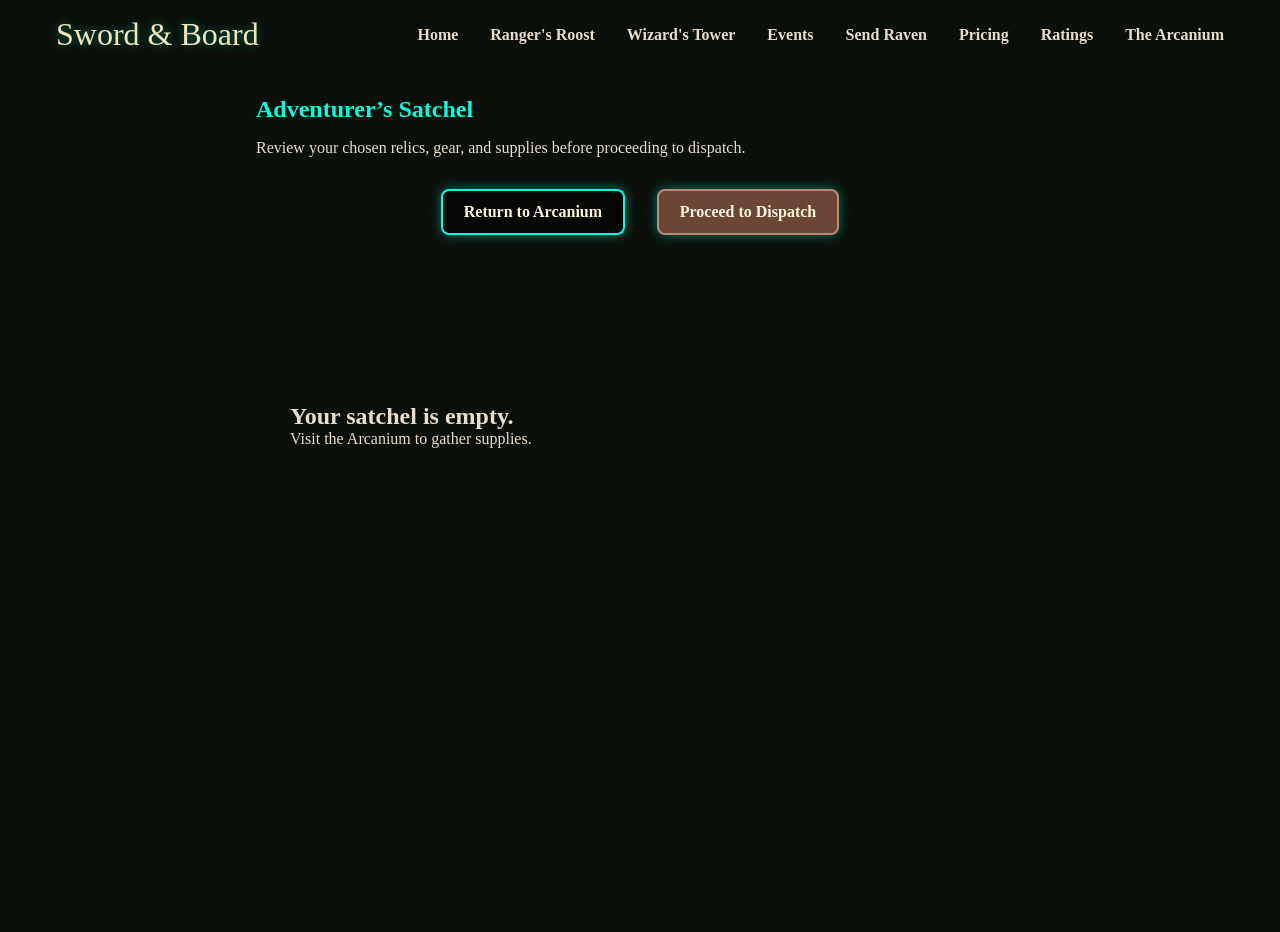
==== cart.html @ 252a0929 "Add files via upload" ====
<!doctype html>
<html lang="en">
  <head>
    <meta charset="UTF-8" />
    <meta name="viewport" content="width=device-width, initial-scale=1.0" />
    <title>Sword & Board Arcanium</title>
    <link rel="stylesheet" href="css/base.css" />
    <link rel="stylesheet" href="css/layout.css" />
    <link rel="stylesheet" href="css/component.css" />
    <link rel="stylesheet" href="css/responsive.css" />
    <link rel="stylesheet" href="css/cart.css" />
    <script src="js/common.js"></script>
    <script src="js/cart-data.js"></script>
    <script src="js/cart.js"></script>
  </head>
  <body onload="displayCartPage()">
    <header>
      <nav class="container">
        <div class="logo">Sword & Board</div>

        <button class="hamburger" aria-label="Toggle menu">☰</button>

        <div class="nav-links" id="nav-links">
          <a href="index.html">Home</a>
          <a href="rooms/rangersroost.html">Ranger's Roost</a>
          <a href="rooms/wizardstower.html">Wizard's Tower</a>
          <a href="events/events.html">Events</a>
          <a href="contacts.html">Send Raven</a>
          <a href="calculator.html">Pricing</a>
          <a href="ratings.html">Ratings</a>
          <a href="store.html">The Arcanium</a>
        </div>
      </nav>
    </header>

    <main class="container cart-page">
      <section class="intro-card">
        <h1>Adventurer’s Satchel</h1>
        <p>
          Review your chosen relics, gear, and supplies before proceeding to dispatch.
        </p>

        <div class="cart-actions">
          <a class="btn secondary-btn" href="store.html">Return to Arcanium</a>
          <a class="btn primary-btn" href="checkout.html">Proceed to Dispatch</a>
        </div>
      </section>

  <section id="cart-area"></section>
</main>
    </main>
  </body>
</html>
---- css/base.css ----
/* ========================================
   FILE: css/base.css
   PURPOSE: Global reset, typography,
            theme foundation, and utilities.
   ======================================== */

*, *::before, *::after {
  box-sizing: border-box;
  margin: 0;
  padding: 0;
}

body {
  font-family: 'Lora', serif;
  color: #e8dcca;
  background: #0b0f0a;
  min-height: 100vh;
}

.text-center {
  text-align: center;
}

/* ===============================
   GLOBAL REALM BUTTON
   General exploration / page buttons
   =============================== */

.btn {
  display: inline-block;
  padding: 0.75rem 1.25rem;
  border: 2px solid #00ffe0;
  border-radius: 10px;
  background: rgba(10, 10, 25, 0.9);
  color: #00ffe0;
  font-family: "Cinzel", serif;
  font-weight: bold;
  text-decoration: none;
  cursor: pointer;
  box-shadow: 0 0 12px rgba(0, 255, 224, 0.45);
  transition: transform 0.25s ease, box-shadow 0.25s ease, background 0.25s ease;
}

.btn:hover {
  background: rgba(0, 255, 224, 0.12);
  transform: translateY(-2px);
  box-shadow: 0 0 22px rgba(0, 255, 224, 0.75);
}

/* ===============================
   GLOBAL SCROLL BUTTON
   Ceremonial scroll / form buttons
   =============================== */

.scroll-btn {
  display: inline-block;
  padding: 0.75rem 1.25rem;
  border: 2px solid #00ffe0;
  border-radius: 10px;
  background: rgba(10, 10, 25, 0.9);
  color: #00ffe0;
  font-family: "Cinzel", serif;
  font-weight: bold;
  text-decoration: none;
  cursor: pointer;
  box-shadow: 0 0 12px rgba(0, 255, 224, 0.45);
  transition: transform 0.25s ease, box-shadow 0.25s ease, background 0.25s ease;
}

.scroll-btn:hover {
  background: rgba(0, 255, 224, 0.12);
  transform: translateY(-2px);
  box-shadow: 0 0 22px rgba(0, 255, 224, 0.75);
}
---- css/layout.css ----
/* ========================================
   FILE: css/layout.css
   PURPOSE: Shared site layout, navigation,
            hero sections, cards, amenities,
            and footer.
   ======================================== */

.hero,
.index-hero {
  position: relative;
  min-height: 80vh;
  background: center/cover no-repeat;
  display: flex;
  flex-direction: column;
  align-items: center;
  justify-content: center;
  text-align: center;
  padding: 1rem;
  overflow: hidden;
}

.hero::before,
.index-hero::before {
  content: "";
  position: absolute;
  inset: 0;
  background: rgba(11, 15, 10, 0.40);
  z-index: 1;
}

.hero::before {
  background: rgba(11, 15, 10, 0.20);
}

.hero-content {
  position: relative;
  z-index: 2;
  max-width: 900px;
  width: 100%;
}

.hero h1,
.index-hero .logo {
  font-family: 'Cinzel Decorative', cursive;
  font-size: 2.8rem;
  color: #f4e4bc;
  text-shadow: 0 0 20px rgba(0, 255, 204, 0.6), 0 4px 8px rgba(0,0,0,0.8);
  margin-bottom: 0.5rem;
}

.hero p,
.index-hero p {
  font-size: 1.1rem;
  color: #d6c8a8;
  margin: 0.5rem auto 1rem;
  max-width: 90%;
}

.index-hero {
  background: url('../images/frontpageimage.jpg') center/cover no-repeat;
}

header {
  position: absolute;
  top: 0;
  width: 100%;
  background: rgba(11, 15, 10, 0.8);
  z-index: 100;
  padding: 0.5rem 0;
}

nav {
  position: relative;
  display: flex;
  flex-direction: column;
  gap: 1rem;
  align-items: center;
  max-width: 1200px;
  margin: 0 auto;
  padding: 0 0.5rem;
}

header .logo {
  font-family: 'Cinzel Decorative', cursive;
  font-size: 1.5rem;
  color: #f4e4bc;
  text-shadow: 0 0 10px rgba(0, 255, 204, 0.4);
}

.hamburger {
  display: block;
  background: none;
  border: none;
  color: #f4e4bc;
  font-size: 1.5rem;
  cursor: pointer;
  padding: 0.5rem;
  text-shadow: 0 0 5px rgba(0, 255, 204, 0.4);
  transition: color 0.3s;
  z-index: 101;
}

.hamburger:hover,
.hamburger:focus {
  color: #00ffcc;
  text-shadow: 0 0 10px rgba(0, 255, 204, 0.6);
}

.nav-links {
  display: none;
  flex-direction: column;
  gap: 1rem;
  width: 100%;
  text-align: center;
  background: rgba(11, 15, 10, 0.95);
  position: absolute;
  top: 100%;
  left: 0;
  right: 0;
  padding: 1rem 0;
  box-shadow: 0 4px 10px rgba(0, 0, 0, 0.5);
  list-style: none;
  margin: 0;
}

.nav-links.nav-open {
  display: flex;
}

.nav-links a {
  color: #e8dcca;
  font-weight: 600;
  text-decoration: none;
  font-size: 1rem;
  padding: 0.5rem;
  transition: color 0.3s;
  display: block;
}

.nav-links a:hover {
  color: #00ffcc;
  text-shadow: 0 0 10px rgba(0, 255, 204, 0.5);
}

.container {
  max-width: 1200px;
  margin: 0 auto;
  padding: 0 0.5rem;
}

section {
  padding: 1.5rem 0;
}

section.container {
  margin-top: 120px;
  padding: 0 0.5rem;
}

.card-grid {
  display: grid;
  gap: 1.5rem;
  grid-template-columns: 1fr;
  margin-top: 2rem;
}

.card {
  background: rgba(26, 28, 21, 0.8);
  border: 1px solid #5d4037;
  border-radius: 12px;
  overflow: hidden;
}

.card img {
  width: 100%;
  height: 200px;
  object-fit: cover;
}

.card-body {
  padding: 1rem;
  text-align: center;
}

.card h3 {
  color: #00ffcc;
  margin-bottom: 0.5rem;
  text-shadow: 0 0 8px rgba(0, 255, 204, 0.3);
}

.amenities {
  background: rgba(11, 15, 10, 0.85);
  border-radius: 12px;
  padding: 1.5rem;
  margin: 1rem auto;
  max-width: 1200px;
}

.amenities ul {
  list-style: none;
  display: grid;
  gap: 1rem;
  grid-template-columns: 1fr;
}

.amenities li {
  display: flex;
  align-items: center;
  gap: 1rem;
  color: #e8dcca;
  justify-content: center;
}

.amenities svg {
  width: 32px;
  height: 32px;
  fill: #00ffcc;
  filter: drop-shadow(0 0 6px rgba(0, 255, 204, 0.4));
}

.room-page .hero-content,
.room-page .card-grid {
  text-align: center;
}

.room-page .card-grid {
  display: flex;
  flex-direction: column;
  align-items: center;
  justify-content: center;
  flex-wrap: wrap;
  gap: 2rem;
  margin: 3rem 0;
}

.room-page .card {
  flex: 1 1 300px;
  max-width: 100%;
  width: 100%;
}

/* ========================================
   ROOM PAGE – RANGER'S ROOST OVERRIDES
   PURPOSE: Centers hero content and adjusts
            card layout specifically for this page.
   ======================================== */

.hero.ranger-retreat .hero-content {
  text-align: center;
}

.hero.ranger-retreat .hero-content h1,
.hero.ranger-retreat .hero-content p,
.hero.ranger-retreat .hero-content .btn {
  margin: 0 auto;
  display: block;
}

.hero.ranger-retreat .hero-inner {
  max-width: 800px;
  margin: 0 auto;
}

/* Override card grid layout of Ranger's Roost only */
.ranger-retreat + .card-grid,
.card-grid {
  display: flex;
  justify-content: center;
  flex-wrap: wrap;
  gap: 2rem;
  margin: 3rem auto;
  max-width: 1200px;
}

.ranger-retreat + .card-grid .card {
  flex: 1 1 300px;
  max-width: 420px;
}

/* ========================================
   WIZARD'S TOWER
   ======================================== */

.wizard-page .hero-content {
  text-align: center;
}

.wizard-page .hero-inner {
  max-width: 800px;
  margin: 0 auto;
}

.wizard-page .card-grid {
  display: flex;
  justify-content: center;
}

footer {
  background: #0b0f0a;
  padding: 2rem 0;
  text-align: center;
  border-top: 1px solid #5d4037;
  font-size: 0.9rem;
  color: #a8b89a;
}

footer a {
  color: #00ffcc;
  text-decoration: none;
}


/* ========================================
   PHOTO GALLERY (INTERACTIVE) – UPGRADED
   ======================================== */

.photo-gallery {
  display: flex;
  flex-direction: column;
  align-items: center;
  gap: 1rem;
  margin-top: 15px;
}

/* MAIN IMAGE */
.main-gallery-image {
  width: 100%;
  max-width: 650px;
  border-radius: 14px;
  border: 2px solid rgba(180, 120, 255, 0.5);

  box-shadow:
    0 0 12px rgba(140, 0, 255, 0.4),
    0 0 25px rgba(0, 255, 255, 0.15);

  margin-bottom: 10px;
  transition: all 0.3s ease;
}

/* THUMBNAIL ROW */
.thumbnail-row {
  display: flex;
  flex-wrap: wrap;
  justify-content: center;
  gap: 0.6rem;
  max-width: 650px;
}

/* THUMBNAILS */
.thumbnail-row img {
  width: 90px;
  height: 70px;
  object-fit: cover;

  border-radius: 10px;
  cursor: pointer;

  border: 2px solid rgba(255, 255, 255, 0.2);

  box-shadow: 0 0 10px rgba(140, 0, 255, 0.2);

  transition:
    transform 0.2s ease,
    box-shadow 0.2s ease,
    border-color 0.2s ease;
}

/* HOVER EFFECT */
.thumbnail-row img:hover {
  transform: scale(1.08);

  border-color: #b97cff;

  box-shadow:
    0 0 10px rgba(185, 124, 255, 0.7),
    0 0 20px rgba(0, 255, 255, 0.25);
}

/* ========================================
   EVENTS PAGE – MAP SECTION
   PURPOSE: Styles embedded Google Map
   ======================================== */

.event-map {
  width: 100%;
  min-height: 350px;
  border-radius: 10px;
  border: 2px solid #b98b73;
  margin: 1.5rem 0;

  /* Matches your aesthetic */
  box-shadow: 0 0 15px rgba(0, 255, 200, 0.2);
  transition: all 0.2s ease;
}

.event-map:hover {
  box-shadow:
    0 0 10px rgba(0,255,200,0.6),
    0 0 20px rgba(0,255,200,0.3);
}
---- css/component.css ----
/* ===============================
   GLOBAL CARD SYSTEM
   Used for content blocks across Sword & Board
   =============================== */

.card,
.realm-card,
.feature-card,
.product-card,
.room-card {
  background: rgba(15, 15, 30, 0.88);
  border: 1px solid rgba(0, 255, 224, 0.45);
  border-radius: 18px;
  padding: 1.5rem;
  box-shadow: 0 0 18px rgba(0, 255, 224, 0.22);
  transition: transform 0.3s ease, box-shadow 0.3s ease;
}

.card:hover,
.realm-card:hover,
.feature-card:hover,
.product-card:hover,
.room-card:hover {
  transform: translateY(-4px);
  box-shadow: 0 0 28px rgba(0, 255, 224, 0.42);
}

/* ===============================
   GLOBAL TITLE SYSTEM
   Makes page headings feel unified
   =============================== */

.realm-title {
  font-family: "Cinzel Decorative", serif;
  text-align: center;
  font-size: clamp(2rem, 5vw, 4rem);
  color: #00ffe0;
  text-shadow: 0 0 12px rgba(0, 255, 224, 0.8);
  margin-bottom: 1rem;
}

.realm-subtitle {
  font-family: "Cinzel", serif;
  text-align: center;
  font-size: clamp(1rem, 2.5vw, 1.35rem);
  color: #f5e6c8;
  max-width: 850px;
  margin: 0 auto 2rem;
  line-height: 1.7;
}


/* ===============================
   GLOBAL SECTION SPACING
   =============================== */

.realm-section {
  width: min(1100px, 92%);
  margin: 0 auto;
  padding: 3rem 0;
}

.realm-grid {
  display: grid;
  grid-template-columns: repeat(auto-fit, minmax(260px, 1fr));
  gap: 1.5rem;
}
---- css/responsive.css ----
/* ========================================
   FILE: css/responsive.css
   PURPOSE: Tablet and desktop overrides
            for layout, navigation, forms,
            cards, and page-specific sections.
   ======================================== */

@media (min-width: 481px) and (max-width: 768px) {
  .hero,
  .index-hero {
    min-height: 100vh;
    padding: 1rem;
  }

  .hero h1,
  .index-hero .logo {
    font-size: 3.5rem;
  }

  .hero p,
  .index-hero p {
    font-size: 1.2rem;
    max-width: 90%;
  }

  header {
    padding: 0.5rem 0;
  }

  nav {
    padding: 0 0.5rem;
  }

  header .logo {
    font-size: 1.8rem;
  }

  .nav-links a {
    font-size: 1.1rem;
  }

  section {
    padding: 2rem 0;
  }

  section.container {
    margin-top: 120px;
  }

  .container {
    padding: 0 0.5rem;
  }

  .card img {
    height: 250px;
  }

  .amenities {
    padding: 1.5rem;
  }

  .parchment-scroll {
    padding: 25px 20px 40px;
    border-width: 10px;
    border-radius: 12px;
    max-width: 95%;
  }

  .parchment-scroll::before,
  .parchment-scroll::after {
    width: 70px;
    height: 35px;
  }

  .parchment-scroll::before { top: -15px; }
  .parchment-scroll::after { bottom: -15px; }

  .form-grid-dates {
    gap: 1rem;
  }

  .scroll-btn {
    padding: 0.8rem 2rem !important;
    font-size: 1.2rem;
  }

  .btn {
    padding: 0.8rem 1.5rem;
  }
}

@media (min-width: 769px) {
  .hero,
  .index-hero {
    min-height: 100vh;
    padding: 2rem;
  }

  .index-hero {
    background-attachment: fixed;
  }

  .index-hero::before {
    background: rgba(11, 15, 10, 0.55);
  }

  .hero h1,
  .index-hero .logo {
    font-size: 5.5rem;
    margin-bottom: 1rem;
  }

  .hero p,
  .index-hero p {
    font-size: 1.6rem;
    margin: 1rem auto 2rem;
    max-width: 700px;
  }

  header {
    background: transparent;
    padding: 1rem 0;
  }

  nav {
    flex-direction: row;
    justify-content: space-between;
    gap: 0;
    padding: 0 1rem;
  }

  header .logo {
    font-size: 2rem;
  }

  .hamburger {
    display: none !important;
  }

  .nav-links {
    display: flex !important;
    flex-direction: row !important;
    gap: 2rem !important;
    width: auto !important;
    position: static !important;
    background: none !important;
    box-shadow: none !important;
    padding: 0 !important;
  }

  .nav-links a {
    display: inline-block;
    padding: 0;
  }

  section {
    padding: 4rem 0;
  }

  section.container {
    margin-top: 80px;
  }

  .container {
    padding: 0 1rem;
  }

  .card-grid {
    gap: 2rem;
    grid-template-columns: repeat(auto-fit, minmax(280px, 1fr));
  }

  .amenities ul {
    gap: 1.5rem;
    grid-template-columns: repeat(auto-fit, minmax(250px, 1fr));
  }

  .amenities li {
    justify-content: flex-start;
  }

  .room-page .card-grid {
    flex-direction: row;
    justify-content: center;
  }

  .room-page .card {
    flex: 1 1 300px;
    max-width: 400px;
  }

  .parchment-scroll {
    max-width: 800px;
    margin: 3rem auto;
    padding: 40px 30px 60px;
    border-width: 15px;
    border-radius: 15px;
  }

  .parchment-scroll::before,
  .parchment-scroll::after {
    width: 100px;
    height: 50px;
  }

  .parchment-scroll::before { top: -25px; }
  .parchment-scroll::after { bottom: -25px; }

  .form-grid-dates {
    grid-template-columns: 1fr 1fr;
    gap: 1.5rem;
  }

  .scroll-btn {
    padding: 1rem 2.5rem !important;
    font-size: 1.3rem;
    margin: 2rem auto 0;
  }

  .btn {
    display: inline-block;
    width: auto;
    padding: 1rem 2.5rem;
    margin: 0.5rem;
  }

  footer {
    padding: 3rem 0;
    font-size: 1rem;
  }
}

/* ===============================
   MOBILE NAVIGATION
   =============================== */

.hamburger {
  display: none;
  font-size: 2rem;
  background: none;
  border: none;
  color: #00ffe0;
  cursor: pointer;
}

@media (max-width: 768px) {
  .hamburger {
    display: block;
  }

  .nav-links {
    display: none;
    flex-direction: column;
    width: 100%;
    gap: 1rem;
    padding: 1rem 0;
  }

  .nav-links.nav-open {
    display: flex;
  }

  .navbar {
    flex-wrap: wrap;
  }
}

@media (max-width: 768px) {
  .store-hero {
    padding: 3rem 1rem 2rem;
  }

  .store-hero .realm-title {
    font-size: 2.2rem;
    line-height: 1.2;
  }
}
---- css/cart.css ----
/* ===== CART PAGE LAYOUT ===== */

.cart-page {
  max-width: 800px;
  margin: 2rem auto;
}

#cart-area {
  max-width: 700px;
  margin: 2rem auto;
}

/* ===== CART CARD ===== */

.cart-card {
  background: rgba(0, 0, 0, 0.6);
  border: 1px solid rgba(255, 215, 0, 0.25);
  border-radius: 10px;
  padding: 1.5rem;
  margin-bottom: 1.25rem;
  text-align: center;
}

.cart-card h2 {
  color: #00ffe0;
  margin-bottom: 1rem;
}

.cart-row {
  margin: 0.4rem 0;
}

.cart-item-title {
  color: #fff7d6;
  font-weight: bold;
  font-size: 1.2rem;
}

.total-box {
  margin-top: 2rem;
  padding: 1.25rem;
  text-align: center;
  font-size: 1.3rem;
  color: #fff7d6;
  border-top: 1px solid rgba(255, 215, 0, 0.35);
}

/* ===== CART PAGE LAYOUT ===== */

.cart-page {
  max-width: 800px;
  margin: 2rem auto;
}

#cart-area {
  max-width: 700px;
  margin: 2rem auto;
}

/* ===== CART CARD ===== */

.cart-card {
  background: rgba(0, 0, 0, 0.6);
  border: 1px solid rgba(255, 215, 0, 0.25);
  border-radius: 10px;
  padding: 1.5rem;
  margin-bottom: 1.25rem;
  text-align: center;
}

.cart-card h2,
.intro-card h1 {
  color:#00ffe0;
  margin-bottom: 1rem;
}

.cart-row {
  margin: 0.4rem 0;
}

.cart-item-title {
  color: #fff7d6;
  font-weight: bold;
  font-size: 1.2rem;
}

.total-box {
  margin-top: 2rem;
  padding: 1.25rem;
  text-align: center;
  font-size: 1.3rem;
  color: #fff7d6;
  border-top: 1px solid rgba(255, 215, 0, 0.35);
}

/* ===== CART PAGE ACTION BUTTONS ===== */

.cart-actions {
  display: flex;
  flex-wrap: wrap;
  justify-content: center;
  gap: 1rem;
  margin-top: 1.5rem;
}

.cart-actions .btn,
.primary-button,
.remove-button {
  display: inline-block;
  padding: 0.75rem 1.3rem;
  border-radius: 8px;
  text-decoration: none;
  font-weight: bold;
  cursor: pointer;
  transition:
    transform 0.2s ease,
    box-shadow 0.2s ease,
    color 0.2s ease;
}

.primary-btn,
.primary-button {
  background: #6b4638;
  color: #fff7d6;
  border: 2px solid #b98b73;
}

.secondary-btn {
  background: rgba(0, 0, 0, 0.55);
  color: #fff7d6;
  border: 2px solid #00ffe0;
}

.remove-button {
  background: #4a1f2a;
  color: #fff7d6;
  border: 2px solid #b98b73;
  margin-top: 0.8rem;
}

.cart-actions .btn:hover,
.primary-button:hover,
.remove-button:hover {
  transform: scale(1.05);
  box-shadow: 0 0 12px rgba(0, 255, 200, 0.55);
  color: #00ffe0;
}
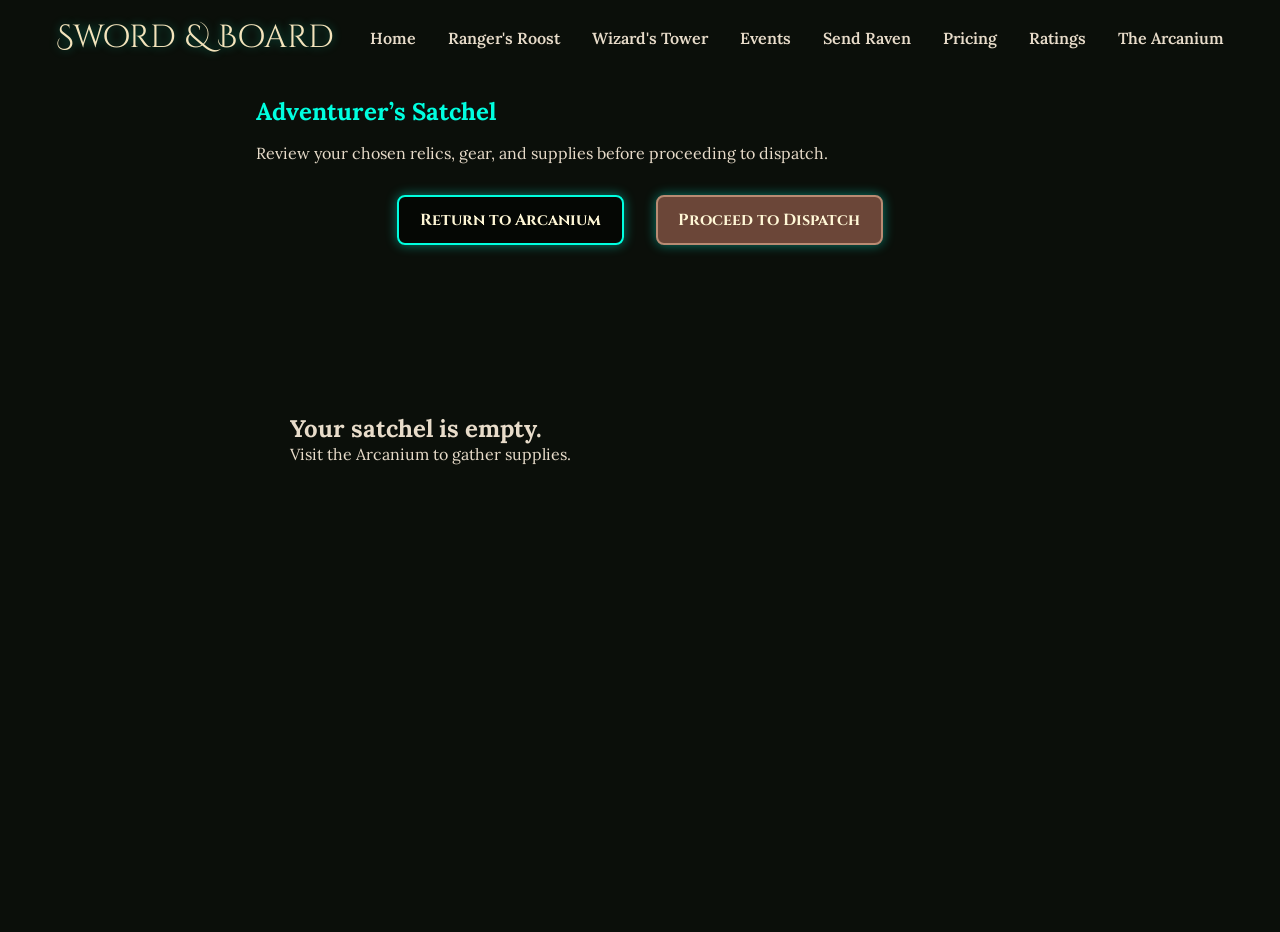
==== commit bf2c3118: "Update cart.html Added google fonts to make consistent logo across website" ====
--- a/cart.html
+++ b/cart.html
@@ -4,6 +4,8 @@
     <meta charset="UTF-8" />
     <meta name="viewport" content="width=device-width, initial-scale=1.0" />
     <title>Sword & Board Arcanium</title>
+    <!-- Lora (body), Cinzel (headings), Cinzel Decorative (logos/ornate text) -->
+    <link href="https://fonts.googleapis.com/css2?family=Lora:wght@400;700&family=Cinzel:wght@400;700;900&family=Cinzel+Decorative:wght@700&display=swap" rel="stylesheet"/>
     <link rel="stylesheet" href="css/base.css" />
     <link rel="stylesheet" href="css/layout.css" />
     <link rel="stylesheet" href="css/component.css" />
